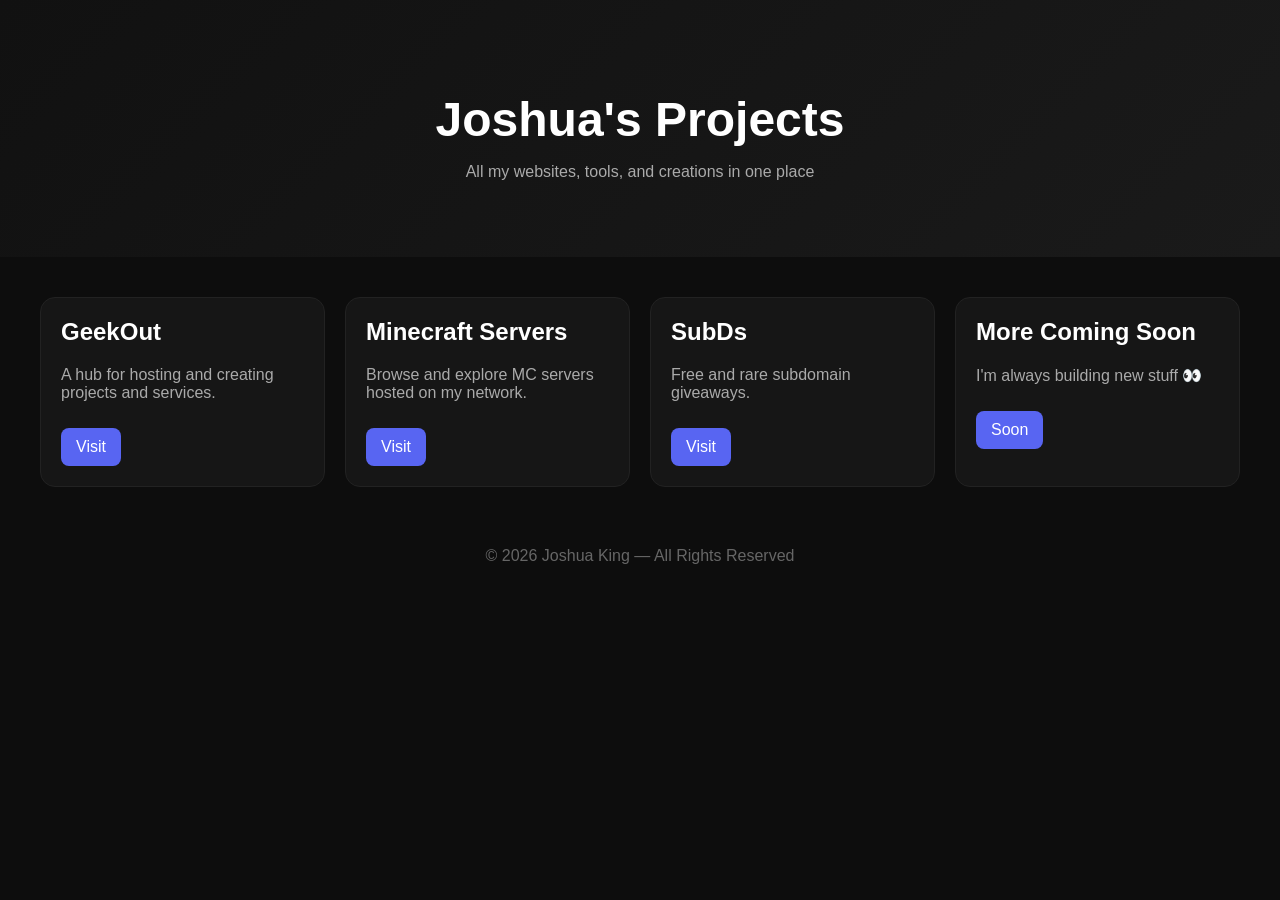
==== index.html @ d081e8fd "Create index.html for project showcase Initial HTML structure for Joshua's Projects page with stylin" ====
<!DOCTYPE html>
<html lang="en">
<head>
<meta charset="UTF-8">
<meta name="viewport" content="width=device-width, initial-scale=1.0">
<title>Joshua's Projects</title>

<style>
    body {
        margin: 0;
        font-family: Arial, sans-serif;
        background: #0d0d0d;
        color: white;
    }

    header {
        text-align: center;
        padding: 60px 20px;
        background: linear-gradient(135deg, #111, #1a1a1a);
    }

    header h1 {
        font-size: 3em;
        margin-bottom: 10px;
    }

    header p {
        color: #aaa;
    }

    .projects {
        display: grid;
        grid-template-columns: repeat(auto-fit, minmax(250px, 1fr));
        gap: 20px;
        padding: 40px;
    }

    .card {
        background: #161616;
        padding: 20px;
        border-radius: 15px;
        transition: 0.3s;
        border: 1px solid #222;
    }

    .card:hover {
        transform: translateY(-5px);
        border-color: #555;
    }

    .card h2 {
        margin-top: 0;
    }

    .card p {
        color: #aaa;
    }

    .btn {
        display: inline-block;
        margin-top: 10px;
        padding: 10px 15px;
        background: #5865F2;
        color: white;
        text-decoration: none;
        border-radius: 8px;
        transition: 0.2s;
    }

    .btn:hover {
        background: #4752c4;
    }

    footer {
        text-align: center;
        padding: 20px;
        color: #666;
    }
</style>
</head>

<body>

<header>
    <h1>Joshua's Projects</h1>
    <p>All my websites, tools, and creations in one place</p>
</header>

<section class="projects">

    <div class="card">
        <h2>GeekOut</h2>
        <p>A hub for hosting and creating projects and services.</p>
        <a href="https://geekout.lol" class="btn" target="_blank">Visit</a>
    </div>

    <div class="card">
        <h2>Minecraft Servers</h2>
        <p>Browse and explore MC servers hosted on my network.</p>
        <a href="https://joshuastech.uk/mcservers" class="btn" target="_blank">Visit</a>
    </div>

    <div class="card">
        <h2>SubDs</h2>
        <p>Free and rare subdomain giveaways.</p>
        <a href="https://subds.co.uk" class="btn" target="_blank">Visit</a>
    </div>

    <div class="card">
        <h2>More Coming Soon</h2>
        <p>I'm always building new stuff 👀</p>
        <a href="#" class="btn">Soon</a>
    </div>

</section>

<footer>
    © 2026 Joshua King — All Rights Reserved
</footer>

</body>
</html>
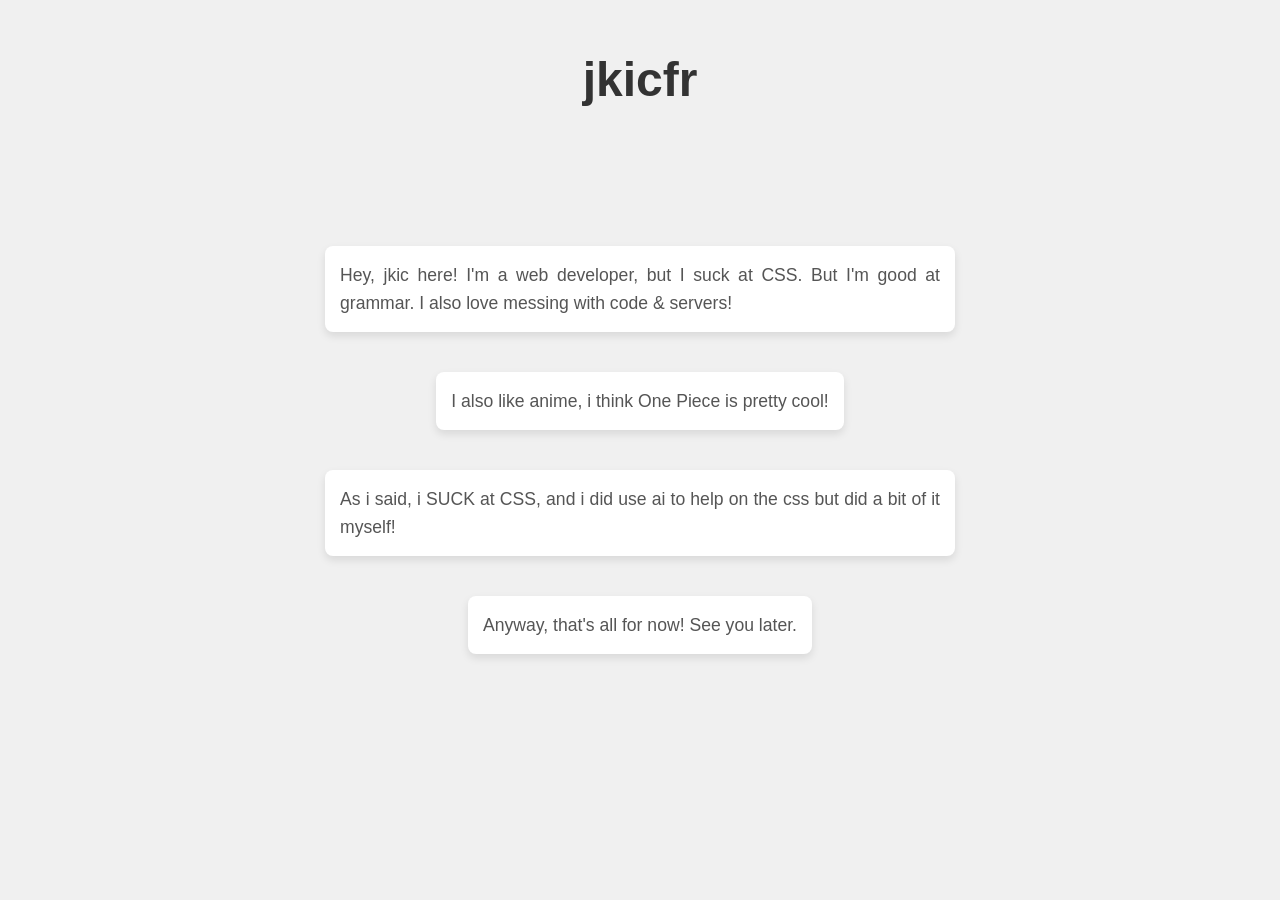
==== commit 6a62a09d: "finally hand-coded instead of ai" ====
--- a/index.html
+++ b/index.html
@@ -1,122 +1,16 @@
-<!DOCTYPE html>
-<html lang="en">
-<head>
-<meta charset="UTF-8">
-<meta name="viewport" content="width=device-width, initial-scale=1.0">
-<title>Joshua's Projects</title>
-
-<style>
-    body {
-        margin: 0;
-        font-family: Arial, sans-serif;
-        background: #0d0d0d;
-        color: white;
-    }
-
-    header {
-        text-align: center;
-        padding: 60px 20px;
-        background: linear-gradient(135deg, #111, #1a1a1a);
-    }
-
-    header h1 {
-        font-size: 3em;
-        margin-bottom: 10px;
-    }
-
-    header p {
-        color: #aaa;
-    }
-
-    .projects {
-        display: grid;
-        grid-template-columns: repeat(auto-fit, minmax(250px, 1fr));
-        gap: 20px;
-        padding: 40px;
-    }
-
-    .card {
-        background: #161616;
-        padding: 20px;
-        border-radius: 15px;
-        transition: 0.3s;
-        border: 1px solid #222;
-    }
-
-    .card:hover {
-        transform: translateY(-5px);
-        border-color: #555;
-    }
-
-    .card h2 {
-        margin-top: 0;
-    }
-
-    .card p {
-        color: #aaa;
-    }
-
-    .btn {
-        display: inline-block;
-        margin-top: 10px;
-        padding: 10px 15px;
-        background: #5865F2;
-        color: white;
-        text-decoration: none;
-        border-radius: 8px;
-        transition: 0.2s;
-    }
-
-    .btn:hover {
-        background: #4752c4;
-    }
-
-    footer {
-        text-align: center;
-        padding: 20px;
-        color: #666;
-    }
-</style>
-</head>
-
-<body>
-
-<header>
-    <h1>Joshua's Projects</h1>
-    <p>All my websites, tools, and creations in one place</p>
-</header>
-
-<section class="projects">
-
-    <div class="card">
-        <h2>GeekOut</h2>
-        <p>A hub for hosting and creating projects and services.</p>
-        <a href="https://geekout.lol" class="btn" target="_blank">Visit</a>
-    </div>
-
-    <div class="card">
-        <h2>Minecraft Servers</h2>
-        <p>Browse and explore MC servers hosted on my network.</p>
-        <a href="https://joshuastech.uk/mcservers" class="btn" target="_blank">Visit</a>
-    </div>
-
-    <div class="card">
-        <h2>SubDs</h2>
-        <p>Free and rare subdomain giveaways.</p>
-        <a href="https://subds.co.uk" class="btn" target="_blank">Visit</a>
-    </div>
-
-    <div class="card">
-        <h2>More Coming Soon</h2>
-        <p>I'm always building new stuff 👀</p>
-        <a href="#" class="btn">Soon</a>
-    </div>
-
-</section>
-
-<footer>
-    © 2026 Joshua King — All Rights Reserved
-</footer>
-
-</body>
-</html>
+<!DOCTYPE html>
+<html lang="en">
+<head>
+    <meta charset="UTF-8">
+    <meta name="viewport" content="width=device-width, initial-scale=1.0">
+    <title>JkicFR Profile</title>
+</head>
+<body>
+<h1>jkicfr</h1>
+<p>Hey, jkic here! I'm a web developer, but I suck at CSS. But I'm good at grammar. I also love messing with code & servers!</p>
+<p>I also like anime, i think One Piece is pretty cool!</p>
+<p>As i said, i SUCK at CSS, and i did use ai to help on the css but did a bit of it myself!</p>
+<p>Anyway, that's all for now! See you later.</p>
+<link rel="stylesheet" href="style.css">
+</body>
+</html>
--- a/style.css
+++ b/style.css
@@ -0,0 +1,34 @@
+body {
+    font-family: Arial, sans-serif;
+    margin: 0;
+    padding: 0;
+    display: flex;
+    flex-direction: column;
+    align-items: center;
+    justify-content: center;
+    min-height: 100vh;
+    background-color: #f0f0f0;
+}
+
+h1 {
+    position: absolute;
+    top: 20px;
+    left: 50%;
+    transform: translateX(-50%);
+    color: #333;
+    font-size: 3em;
+    text-align: center;
+}
+
+p {
+    max-width: 600px;
+    margin: 20px auto;
+    padding: 15px;
+    background-color: #fff;
+    border-radius: 8px;
+    box-shadow: 0 4px 8px rgba(0, 0, 0, 0.1);
+    line-height: 1.6;
+    color: #555;
+    font-size: 1.1em;
+    text-align: justify;
+}
